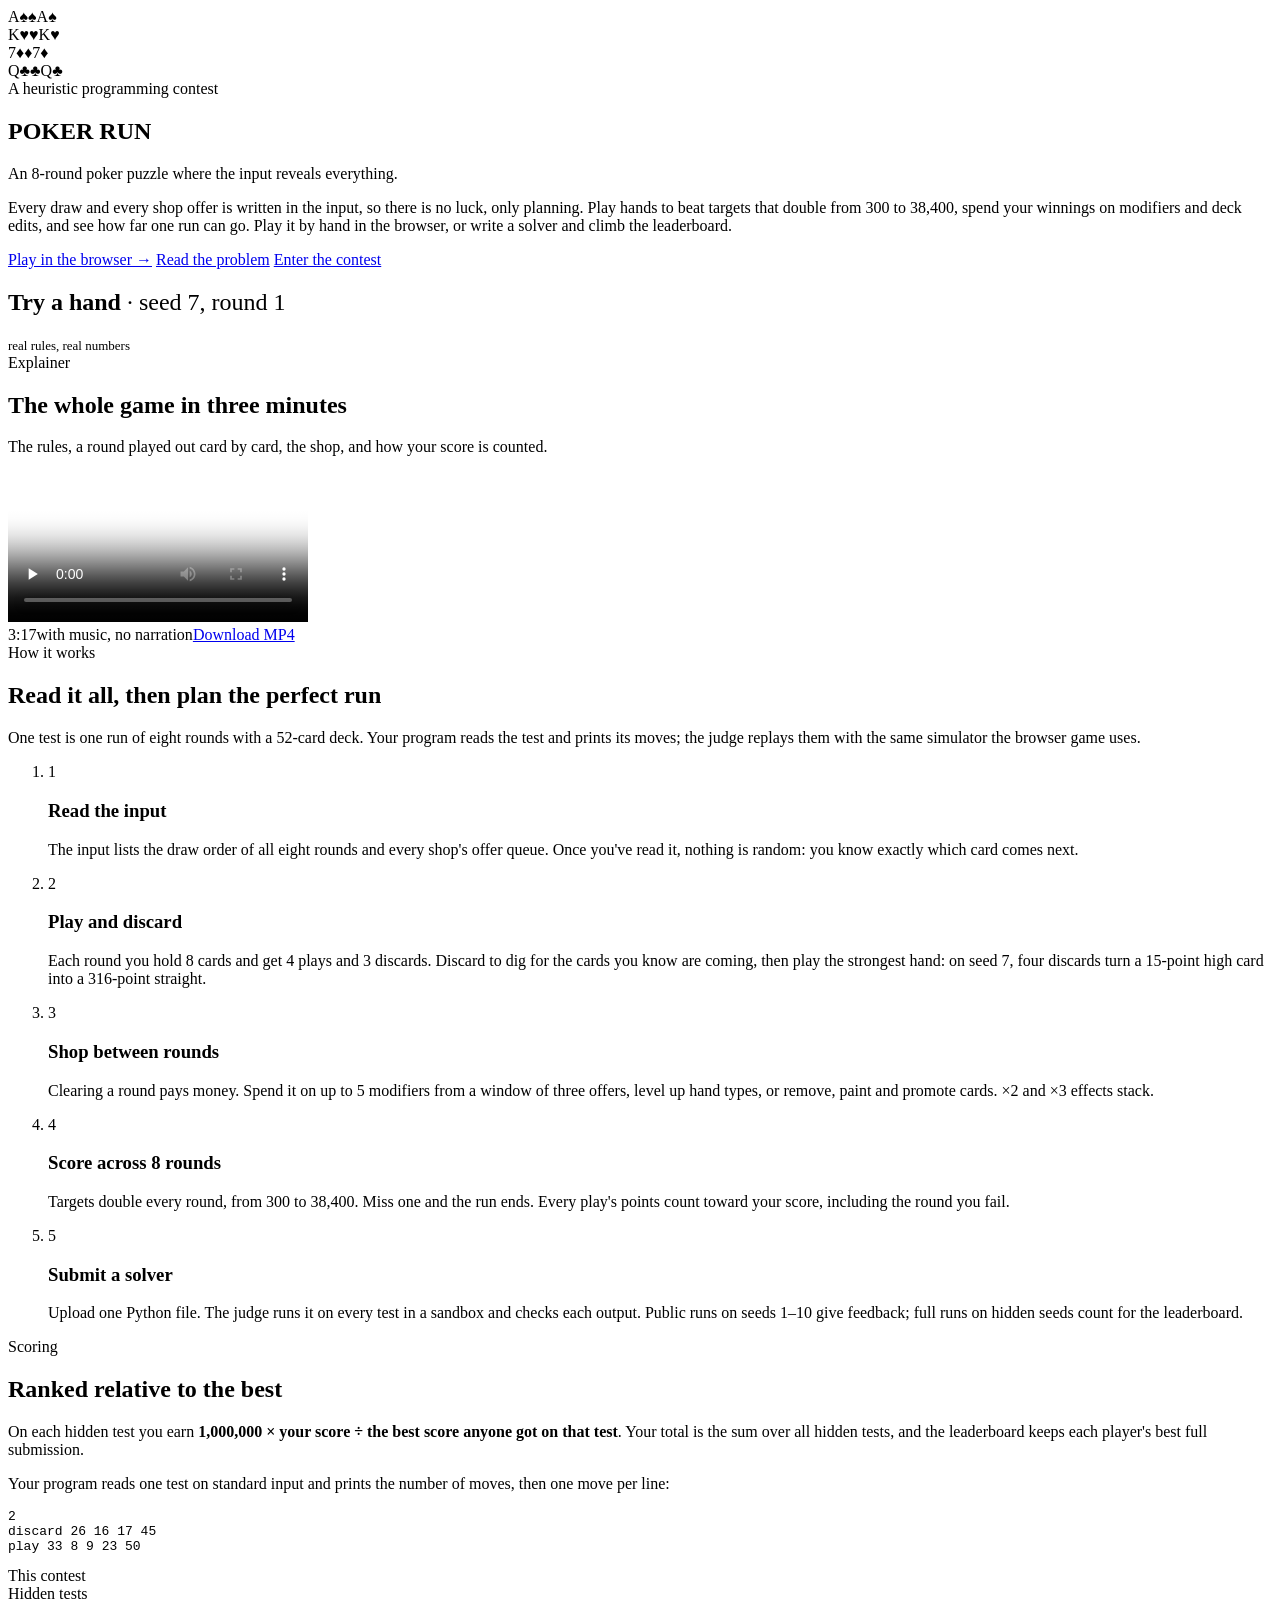
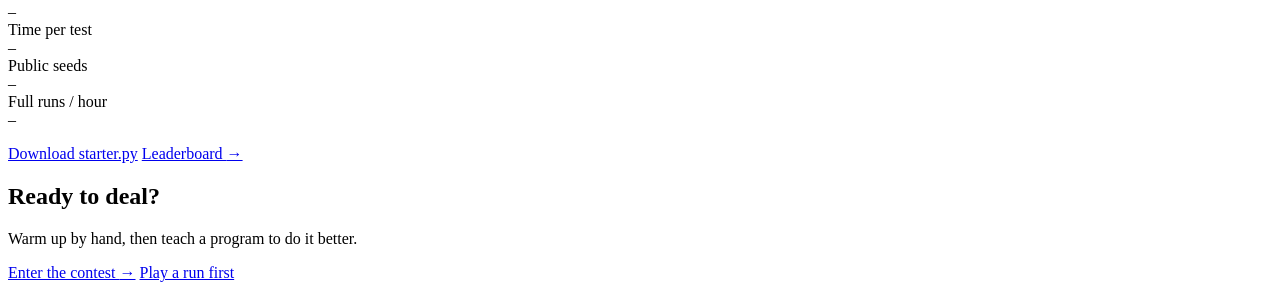
==== platform/site/pages/index.html @ 9c492724 "Add the Poker Run contest platform, website and AWS deploy - platform/server: FastAPI API, SQLite, j" ====
<!doctype html>
<html lang="en">
<head>
<!--#head-->
<title>Poker Run</title>
<meta name="description" content="Poker Run: an 8-round poker puzzle where the input reveals everything. Play it by hand or write a solver and climb the leaderboard.">
<script>
/* Intro guard: cover the page before first paint only when the intro will play.
   If intro.js never runs, the cover removes itself after 3.5 s. */
(function () {
  try {
    var q = /[?&]intro=1/.test(location.search);
    var seen = false; try { seen = sessionStorage.getItem("pr-intro") === "1"; } catch (e) {}
    var rm = window.matchMedia && matchMedia("(prefers-reduced-motion: reduce)").matches;
    if ((q || !seen) && !rm) {
      document.documentElement.classList.add("intro-on");
      window.__introFailsafe = setTimeout(function () { document.documentElement.classList.remove("intro-on"); }, 3500);
    }
  } catch (e) {}
})();
</script>
<script defer src="/play/engine.js"></script>
<script defer src="/assets/landing.js"></script>
<script defer src="/assets/intro.js"></script>
</head>
<body>
<!--#nav:home-->
<main id="main">
  <section class="hero" id="hero">
    <div class="hero-glow" aria-hidden="true"></div>
    <div class="hero-deco" aria-hidden="true">
      <div class="card deco d1" data-speed="0.22" data-rot="-14"><span class="tl">A<i>♠︎</i></span><span class="mid">♠︎</span><span class="br">A<i>♠︎</i></span></div>
      <div class="card red deco d2" data-speed="-0.12" data-rot="11"><span class="tl">K<i>♥︎</i></span><span class="mid">♥︎</span><span class="br">K<i>♥︎</i></span></div>
      <div class="card red deco d3" data-speed="0.34" data-rot="-6"><span class="tl">7<i>♦︎</i></span><span class="mid">♦︎</span><span class="br">7<i>♦︎</i></span></div>
      <div class="card deco d4" data-speed="0.16" data-rot="18"><span class="tl">Q<i>♣︎</i></span><span class="mid">♣︎</span><span class="br">Q<i>♣︎</i></span></div>
    </div>
    <div class="wrap">
      <div class="hero-copy">
        <span class="eyebrow" id="contest-name">A heuristic programming contest</span>
        <h1>POKER <b>RUN</b></h1>
        <p class="tagline">An 8-round poker puzzle where the input reveals everything.</p>
        <p class="pitch">Every draw and every shop offer is written in the input, so there is no luck, only planning.
          Play hands to beat targets that double from 300 to 38,400, spend your winnings on modifiers and deck edits,
          and see how far one run can go. Play it by hand in the browser, or write a solver and climb the leaderboard.</p>
        <div class="btn-row">
          <a class="btn primary lg" href="/play/">Play in the browser <span class="arrow" aria-hidden="true">→</span></a>
          <a class="btn lg" href="/problem/">Read the problem</a>
          <a class="btn lg" href="/contest/">Enter the contest</a>
        </div>
        <div class="status-line" id="contest-status"></div>
      </div>

      <section class="demo" id="demo" aria-labelledby="demo-title">
        <div class="demo-head">
          <h2 id="demo-title">Try a hand <span class="muted" id="demo-seed" style="font-weight:500">· seed 7, round 1</span></h2>
          <span class="muted" style="font-size:13px">real rules, real numbers</span>
        </div>
        <div id="demo-body">
          <noscript><p class="muted">The interactive demo needs JavaScript. You can still <a href="/play/">open the full game</a>.</p></noscript>
        </div>
      </section>
    </div>
  </section>

  <section class="section" id="video" aria-labelledby="video-title">
    <div class="wrap">
      <span class="eyebrow">Explainer</span>
      <h2 class="big" id="video-title">The whole game in three minutes</h2>
      <p class="lead">The rules, a round played out card by card, the shop, and how your score is counted.</p>
      <div class="video-frame">
        <video controls preload="none" playsinline poster="/assets/poster.jpg" aria-label="Poker Run explainer video">
          <source src="/media/poker_run_explainer.webm" type="video/webm">
          <source src="/media/poker_run_explainer.mp4" type="video/mp4">
          Your browser can't play this video. <a href="/media/poker_run_explainer.mp4">Download the MP4</a>.
        </video>
      </div>
      <div class="video-meta"><span>3:17</span><span>with music, no narration</span><a href="/media/poker_run_explainer.mp4" download>Download MP4</a></div>
    </div>
  </section>

  <section class="section story" id="how" aria-labelledby="how-title">
    <div class="wrap">
      <span class="eyebrow">How it works</span>
      <h2 class="big" id="how-title">Read it all, then plan the perfect run</h2>
      <p class="lead">One test is one run of eight rounds with a 52-card deck. Your program reads the test and prints its moves; the judge replays them with the same simulator the browser game uses.</p>
      <div class="story-grid">
        <div class="story-visual" id="story-visual" data-step="1" aria-hidden="true">
          <div class="scene s1"></div><div class="scene s2"></div><div class="scene s3"></div><div class="scene s4"></div><div class="scene s5"></div>
          <div class="story-dots"><i></i><i></i><i></i><i></i><i></i></div>
        </div>
        <ol class="story-steps">
          <li class="story-step active" data-step="1"><div class="n">1</div><h3>Read the input</h3><p>The input lists the draw order of all eight rounds and every shop's offer queue. Once you've read it, nothing is random: you know exactly which card comes next.</p></li>
          <li class="story-step" data-step="2"><div class="n">2</div><h3>Play and discard</h3><p>Each round you hold 8 cards and get 4 plays and 3 discards. Discard to dig for the cards you know are coming, then play the strongest hand: on seed 7, four discards turn a 15-point high card into a 316-point straight.</p></li>
          <li class="story-step" data-step="3"><div class="n">3</div><h3>Shop between rounds</h3><p>Clearing a round pays money. Spend it on up to 5 modifiers from a window of three offers, level up hand types, or remove, paint and promote cards. ×2 and ×3 effects stack.</p></li>
          <li class="story-step" data-step="4"><div class="n">4</div><h3>Score across 8 rounds</h3><p>Targets double every round, from 300 to 38,400. Miss one and the run ends. Every play's points count toward your score, including the round you fail.</p></li>
          <li class="story-step" data-step="5"><div class="n">5</div><h3>Submit a solver</h3><p>Upload one Python file. The judge runs it on every test in a sandbox and checks each output. Public runs on seeds 1–10 give feedback; full runs on hidden seeds count for the leaderboard.</p></li>
        </ol>
      </div>
    </div>
  </section>

  <section class="section" id="scoring" aria-labelledby="scoring-title">
    <div class="wrap split">
      <div>
        <span class="eyebrow">Scoring</span>
        <h2 class="big" id="scoring-title">Ranked relative to the best</h2>
        <p class="lead" style="margin-bottom:14px">On each hidden test you earn <b>1,000,000 × your score ÷ the best score anyone got on that test</b>. Your total is the sum over all hidden tests, and the leaderboard keeps each player's best full submission.</p>
        <p class="muted">Your program reads one test on standard input and prints the number of moves, then one move per line:</p>
        <pre class="snippet" aria-label="Example output"><span class="tok-num">2</span>
<span class="tok-kw">discard</span> 26 16 17 45
<span class="tok-kw">play</span> 33 8 9 23 50</pre>
      </div>
      <div class="panel">
        <div class="section-title">This contest</div>
        <div class="facts" id="facts">
          <div class="fact"><div class="k">Hidden tests</div><div class="v" data-fact="hidden_count">–</div></div>
          <div class="fact"><div class="k">Time per test</div><div class="v" data-fact="time_limit">–</div></div>
          <div class="fact"><div class="k">Public seeds</div><div class="v" data-fact="public_seeds">–</div></div>
          <div class="fact"><div class="k">Full runs / hour</div><div class="v" data-fact="full_per_hour">–</div></div>
        </div>
        <div class="btn-row" style="margin-top:16px">
          <a class="btn primary" href="/downloads/starter.py" download>Download starter.py</a>
          <a class="btn" href="/contest/leaderboard/">Leaderboard <span class="arrow" aria-hidden="true">→</span></a>
        </div>
      </div>
    </div>
  </section>

  <section class="section" aria-label="Get started">
    <div class="wrap">
      <div class="cta-band">
        <h2>Ready to deal?</h2>
        <p>Warm up by hand, then teach a program to do it better.</p>
        <div class="btn-row">
          <a class="btn primary lg" href="/contest/">Enter the contest <span class="arrow" aria-hidden="true">→</span></a>
          <a class="btn lg" href="/play/">Play a run first</a>
        </div>
      </div>
    </div>
  </section>
</main>
<!--#footer-->
</body>
</html>
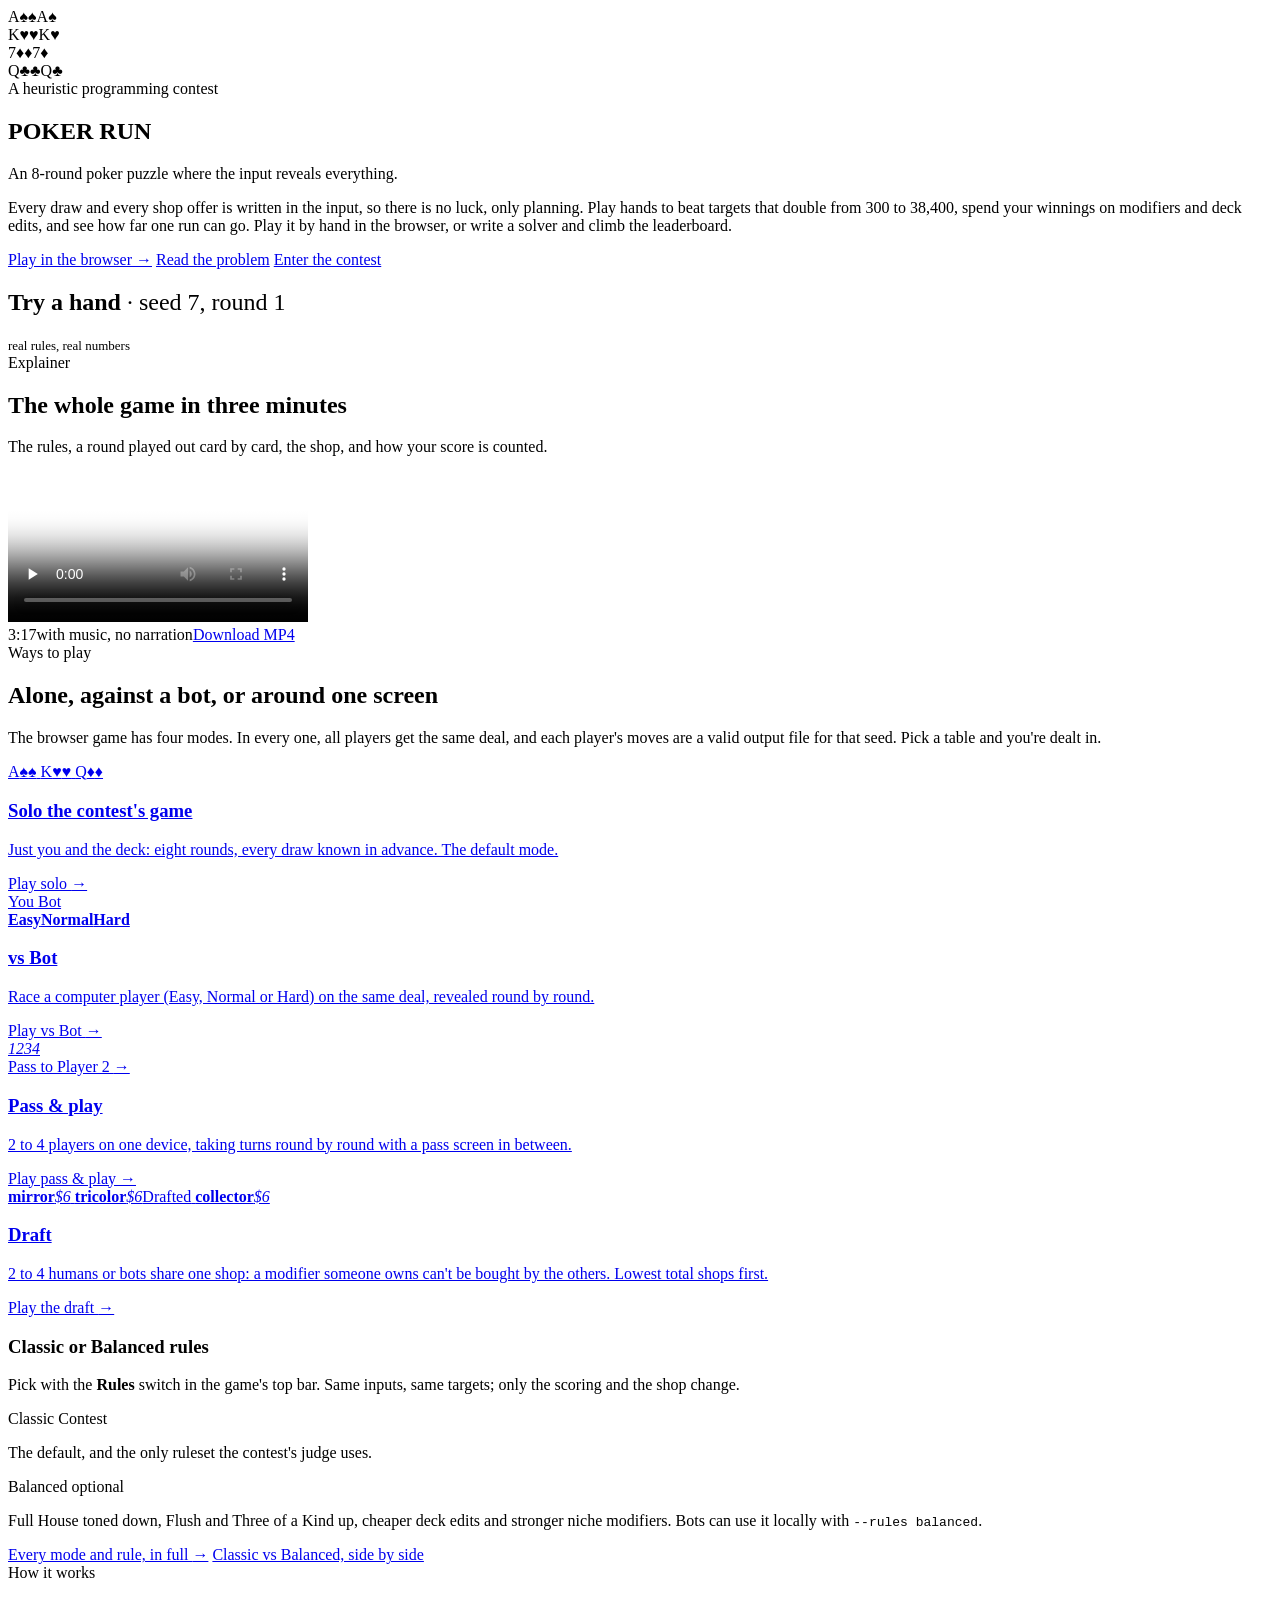
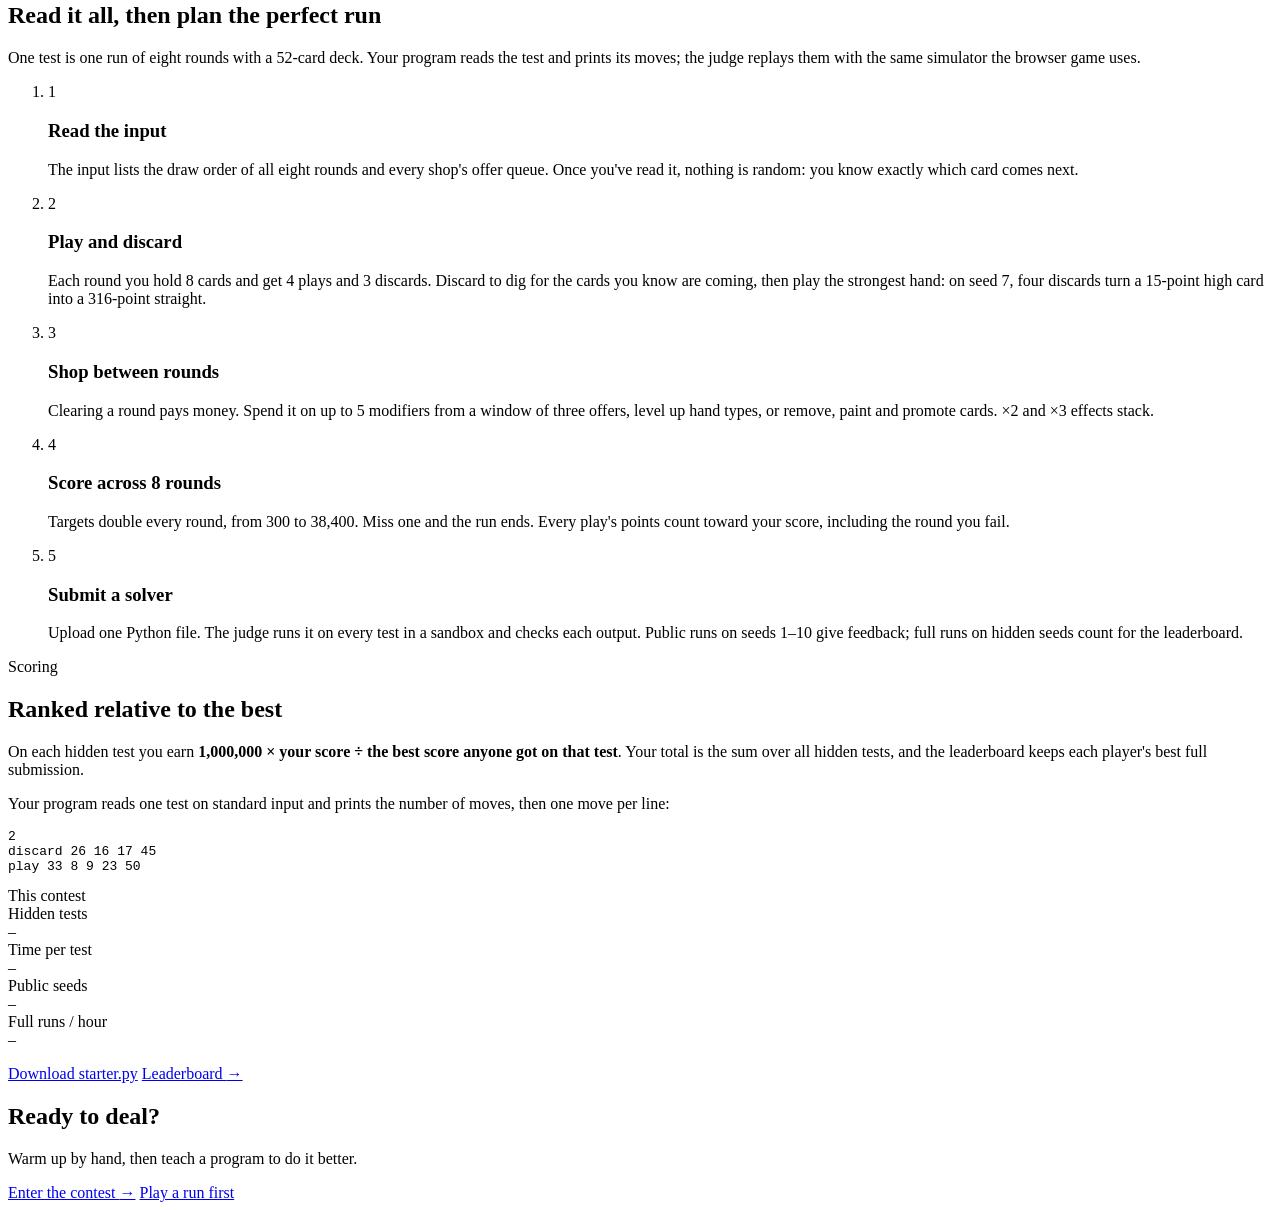
==== commit f250af22: "Show the game modes and balanced rules on the website - Landing: a "Ways to play" section with Solo," ====
--- a/platform/site/pages/index.html
+++ b/platform/site/pages/index.html
@@ -78,6 +78,83 @@
     </div>
   </section>
 
+  <section class="section ways" id="ways" aria-labelledby="ways-title">
+    <div class="wrap">
+      <span class="eyebrow">Ways to play</span>
+      <h2 class="big" id="ways-title">Alone, against a bot, or around one screen</h2>
+      <p class="lead">The browser game has four modes. In every one, all players get the same deal, and each player's moves are a valid output file for that seed. Pick a table and you're dealt in.</p>
+      <div class="modes-grid">
+        <a class="mode-card" href="/play/#mode=solo" style="--accent:#f2c14e" data-reveal>
+          <div class="mode-vis vis-solo" aria-hidden="true">
+            <span class="fan" style="--r:-14deg;--x:-34px"><span class="card mini"><span class="tl">A<i>♠︎</i></span><span class="mid">♠︎</span></span></span>
+            <span class="fan" style="--r:0deg;--x:0px;--y:-6px"><span class="card mini red"><span class="tl">K<i>♥︎</i></span><span class="mid">♥︎</span></span></span>
+            <span class="fan" style="--r:14deg;--x:34px"><span class="card mini red"><span class="tl">Q<i>♦︎</i></span><span class="mid">♦︎</span></span></span>
+          </div>
+          <div class="mode-body">
+            <h3>Solo <span class="mode-tag">the contest's game</span></h3>
+            <p>Just you and the deck: eight rounds, every draw known in advance. The default mode.</p>
+          </div>
+          <span class="mode-go">Play solo <span class="arrow" aria-hidden="true">→</span></span>
+        </a>
+        <a class="mode-card" href="/play/#mode=bot" style="--accent:#6fd0e0" data-reveal>
+          <div class="mode-vis vis-bot" aria-hidden="true">
+            <div class="race">
+              <span class="who" style="--pc:#f2c14e">You</span><span class="lane"><i style="--w:.72"></i></span>
+              <span class="who" style="--pc:#6fd0e0">Bot</span><span class="lane"><i style="--w:.58"></i></span>
+            </div>
+            <div class="levels"><b>Easy</b><b class="on">Normal</b><b>Hard</b></div>
+          </div>
+          <div class="mode-body">
+            <h3>vs Bot</h3>
+            <p>Race a computer player (Easy, Normal or Hard) on the same deal, revealed round by round.</p>
+          </div>
+          <span class="mode-go">Play vs Bot <span class="arrow" aria-hidden="true">→</span></span>
+        </a>
+        <a class="mode-card" href="/play/#mode=hotseat" style="--accent:#f08a76" data-reveal>
+          <div class="mode-vis vis-hotseat" aria-hidden="true">
+            <div class="seats"><i style="--pc:#f2c14e;--k:0">1</i><i style="--pc:#6fd0e0;--k:1">2</i><i style="--pc:#f08a76;--k:2">3</i><i style="--pc:#b8a4f4;--k:3">4</i></div>
+            <span class="pass">Pass to Player 2 <b>→</b></span>
+          </div>
+          <div class="mode-body">
+            <h3>Pass &amp; play</h3>
+            <p>2 to 4 players on one device, taking turns round by round with a pass screen in between.</p>
+          </div>
+          <span class="mode-go">Play pass &amp; play <span class="arrow" aria-hidden="true">→</span></span>
+        </a>
+        <a class="mode-card" href="/play/#mode=draft" style="--accent:#b8a4f4" data-reveal>
+          <div class="mode-vis vis-draft" aria-hidden="true">
+            <span class="offer" style="--i:0"><b>mirror</b><em>$6</em></span>
+            <span class="offer taken" style="--i:1"><b>tricolor</b><em>$6</em><span class="stamp">Drafted</span></span>
+            <span class="offer" style="--i:2"><b>collector</b><em>$6</em></span>
+          </div>
+          <div class="mode-body">
+            <h3>Draft</h3>
+            <p>2 to 4 humans or bots share one shop: a modifier someone owns can't be bought by the others. Lowest total shops first.</p>
+          </div>
+          <span class="mode-go">Play the draft <span class="arrow" aria-hidden="true">→</span></span>
+        </a>
+      </div>
+      <div class="rules-strip" data-reveal>
+        <div class="rs-head">
+          <h3>Classic or Balanced rules</h3>
+          <p>Pick with the <b>Rules</b> switch in the game's top bar. Same inputs, same targets; only the scoring and the shop change.</p>
+        </div>
+        <div class="rs-opt">
+          <div class="rs-name">Classic <span class="badge-contest">Contest</span></div>
+          <p>The default, and the only ruleset the contest's judge uses.</p>
+        </div>
+        <div class="rs-opt alt">
+          <div class="rs-name">Balanced <span class="mode-tag">optional</span></div>
+          <p>Full House toned down, Flush and Three of a Kind up, cheaper deck edits and stronger niche modifiers. Bots can use it locally with <code>--rules balanced</code>.</p>
+        </div>
+      </div>
+      <div class="btn-row ways-more">
+        <a class="btn" href="/modes/">Every mode and rule, in full <span class="arrow" aria-hidden="true">→</span></a>
+        <a class="btn ghost" href="/modes/#every-difference-from-classic">Classic vs Balanced, side by side</a>
+      </div>
+    </div>
+  </section>
+
   <section class="section story" id="how" aria-labelledby="how-title">
     <div class="wrap">
       <span class="eyebrow">How it works</span>
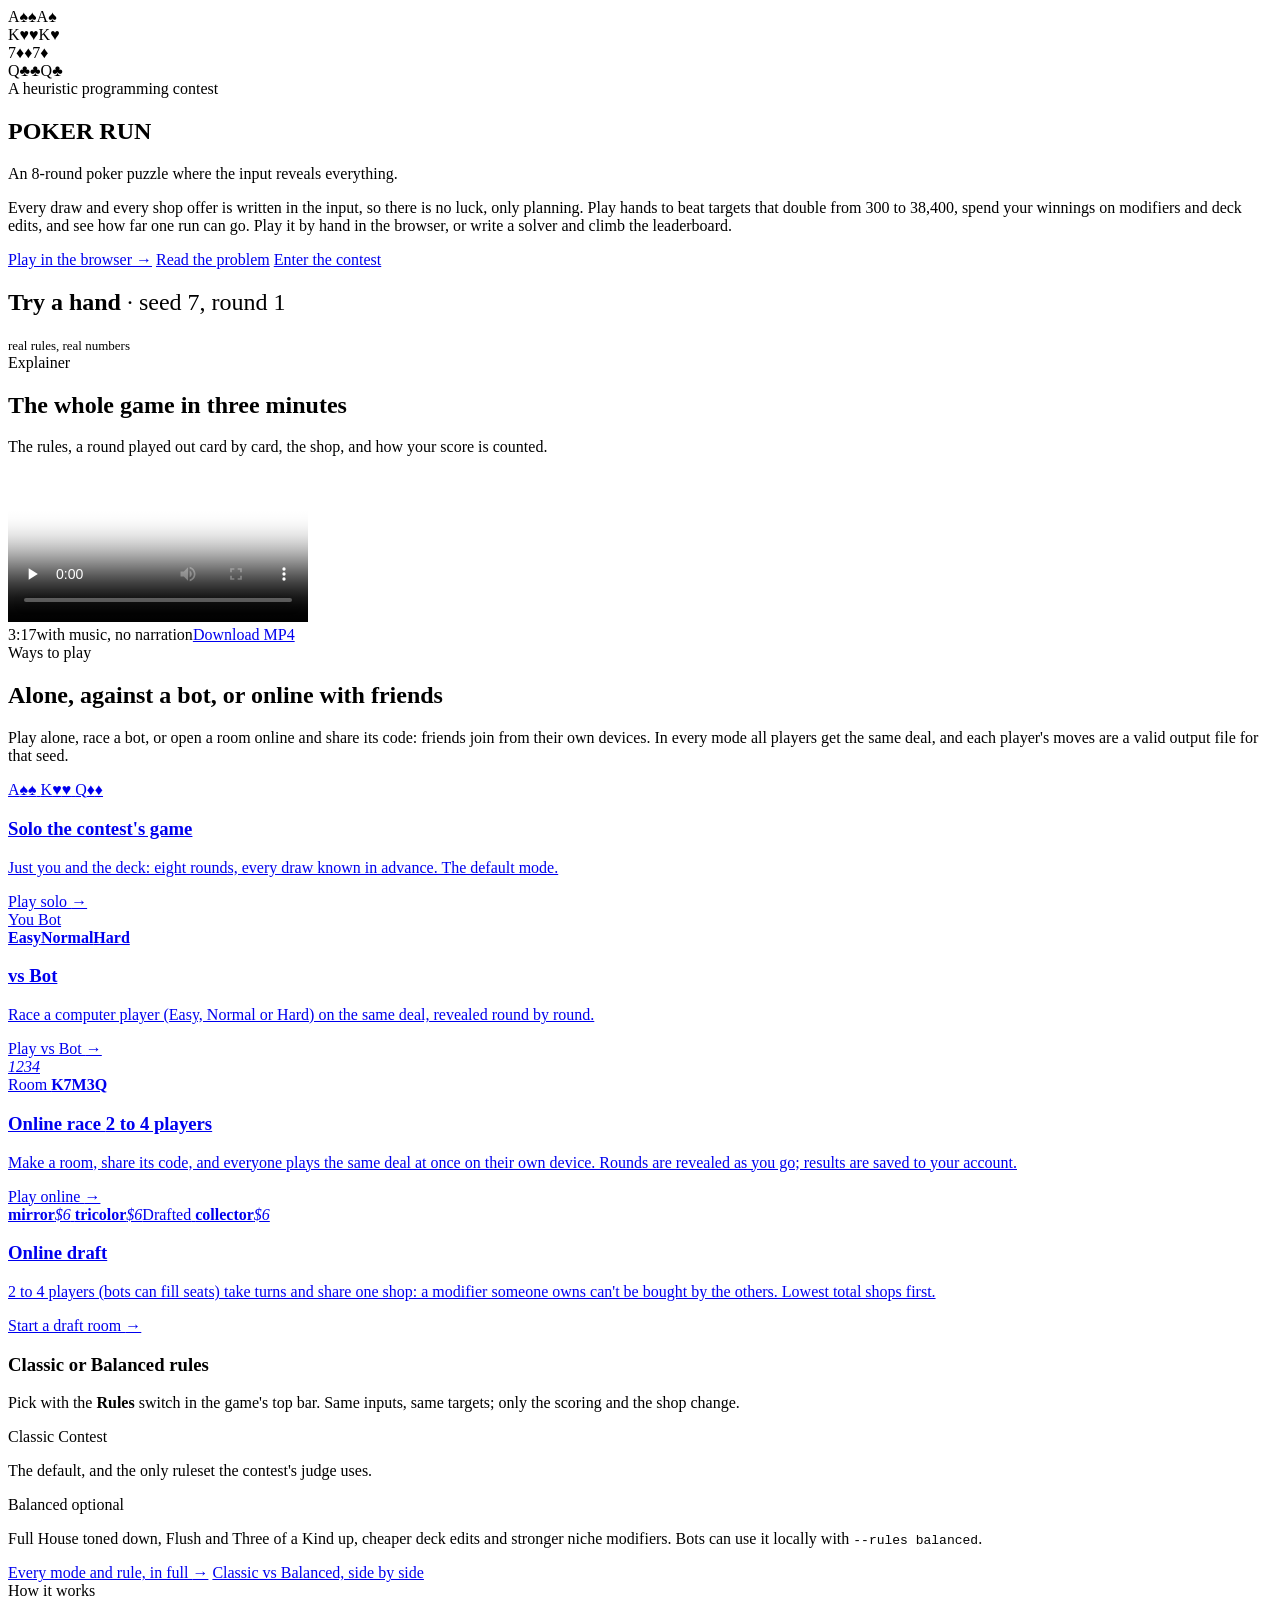
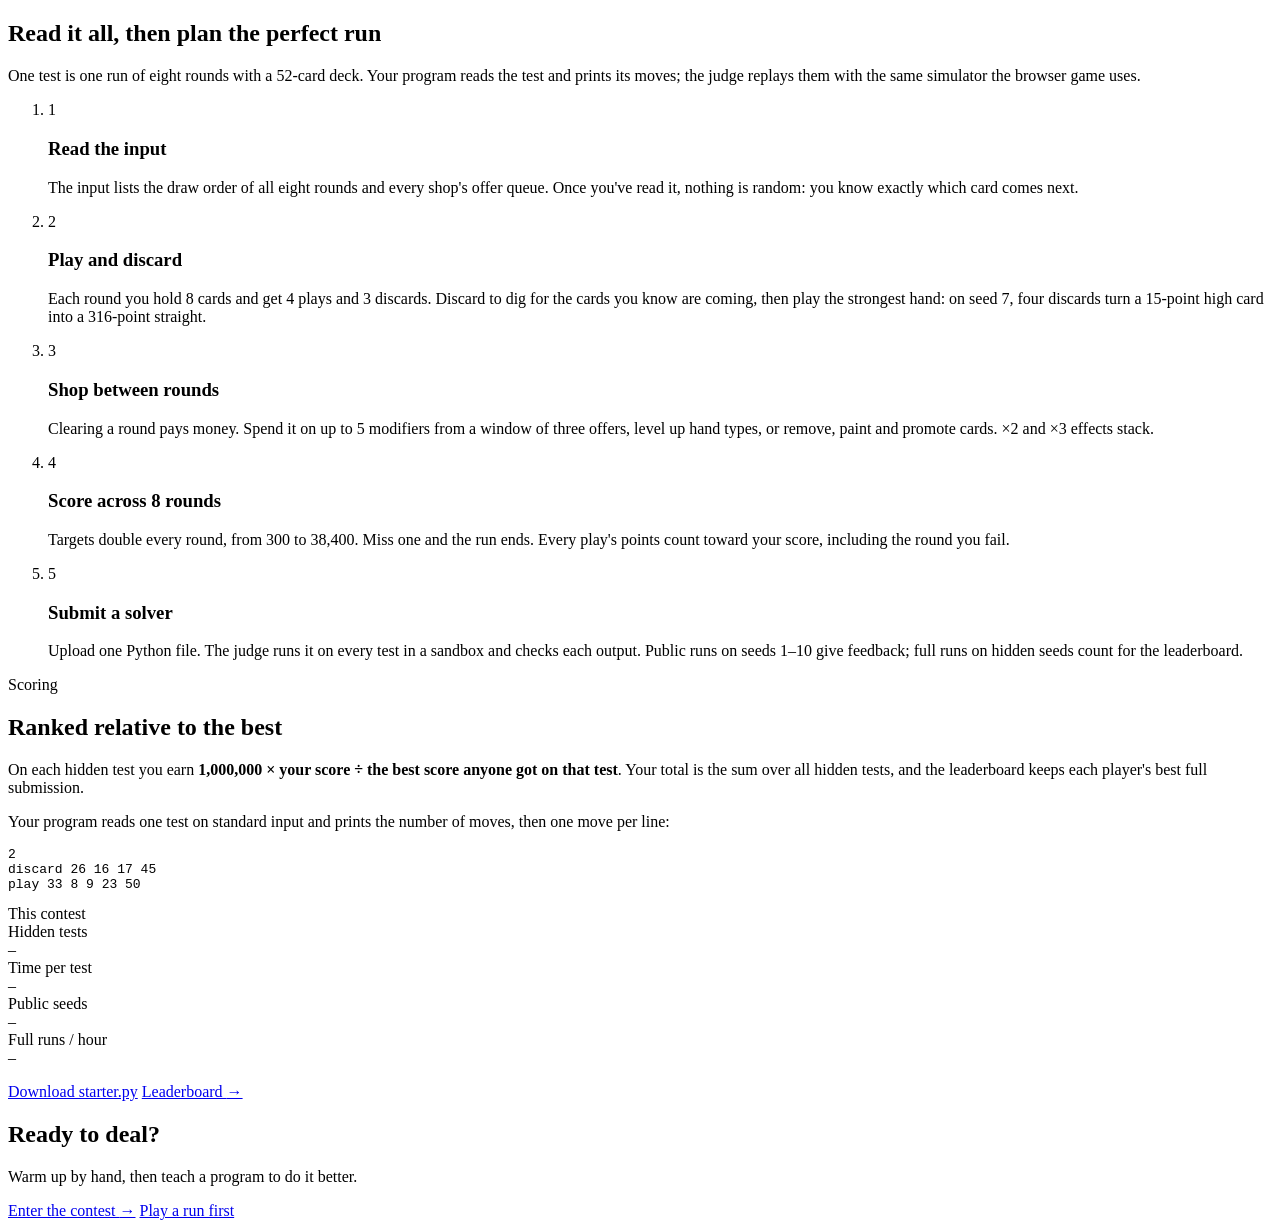
==== commit 15c49993: "Online multiplayer: rooms with a code, live turns, results saved to accounts Players on separate dev" ====
--- a/platform/site/pages/index.html
+++ b/platform/site/pages/index.html
@@ -81,8 +81,8 @@
   <section class="section ways" id="ways" aria-labelledby="ways-title">
     <div class="wrap">
       <span class="eyebrow">Ways to play</span>
-      <h2 class="big" id="ways-title">Alone, against a bot, or around one screen</h2>
-      <p class="lead">The browser game has four modes. In every one, all players get the same deal, and each player's moves are a valid output file for that seed. Pick a table and you're dealt in.</p>
+      <h2 class="big" id="ways-title">Alone, against a bot, or online with friends</h2>
+      <p class="lead">Play alone, race a bot, or open a room online and share its code: friends join from their own devices. In every mode all players get the same deal, and each player's moves are a valid output file for that seed.</p>
       <div class="modes-grid">
         <a class="mode-card" href="/play/#mode=solo" style="--accent:#f2c14e" data-reveal>
           <div class="mode-vis vis-solo" aria-hidden="true">
@@ -110,28 +110,28 @@
           </div>
           <span class="mode-go">Play vs Bot <span class="arrow" aria-hidden="true">→</span></span>
         </a>
-        <a class="mode-card" href="/play/#mode=hotseat" style="--accent:#f08a76" data-reveal>
+        <a class="mode-card" href="/play/#mode=online&amp;create=race" style="--accent:#f08a76" data-reveal>
           <div class="mode-vis vis-hotseat" aria-hidden="true">
             <div class="seats"><i style="--pc:#f2c14e;--k:0">1</i><i style="--pc:#6fd0e0;--k:1">2</i><i style="--pc:#f08a76;--k:2">3</i><i style="--pc:#b8a4f4;--k:3">4</i></div>
-            <span class="pass">Pass to Player 2 <b>→</b></span>
-          </div>
-          <div class="mode-body">
-            <h3>Pass &amp; play</h3>
-            <p>2 to 4 players on one device, taking turns round by round with a pass screen in between.</p>
-          </div>
-          <span class="mode-go">Play pass &amp; play <span class="arrow" aria-hidden="true">→</span></span>
-        </a>
-        <a class="mode-card" href="/play/#mode=draft" style="--accent:#b8a4f4" data-reveal>
+            <span class="pass">Room <b>K7M3Q</b></span>
+          </div>
+          <div class="mode-body">
+            <h3>Online race <span class="mode-tag">2 to 4 players</span></h3>
+            <p>Make a room, share its code, and everyone plays the same deal at once on their own device. Rounds are revealed as you go; results are saved to your account.</p>
+          </div>
+          <span class="mode-go">Play online <span class="arrow" aria-hidden="true">→</span></span>
+        </a>
+        <a class="mode-card" href="/play/#mode=online&amp;create=draft" style="--accent:#b8a4f4" data-reveal>
           <div class="mode-vis vis-draft" aria-hidden="true">
             <span class="offer" style="--i:0"><b>mirror</b><em>$6</em></span>
             <span class="offer taken" style="--i:1"><b>tricolor</b><em>$6</em><span class="stamp">Drafted</span></span>
             <span class="offer" style="--i:2"><b>collector</b><em>$6</em></span>
           </div>
           <div class="mode-body">
-            <h3>Draft</h3>
-            <p>2 to 4 humans or bots share one shop: a modifier someone owns can't be bought by the others. Lowest total shops first.</p>
-          </div>
-          <span class="mode-go">Play the draft <span class="arrow" aria-hidden="true">→</span></span>
+            <h3>Online draft</h3>
+            <p>2 to 4 players (bots can fill seats) take turns and share one shop: a modifier someone owns can't be bought by the others. Lowest total shops first.</p>
+          </div>
+          <span class="mode-go">Start a draft room <span class="arrow" aria-hidden="true">→</span></span>
         </a>
       </div>
       <div class="rules-strip" data-reveal>
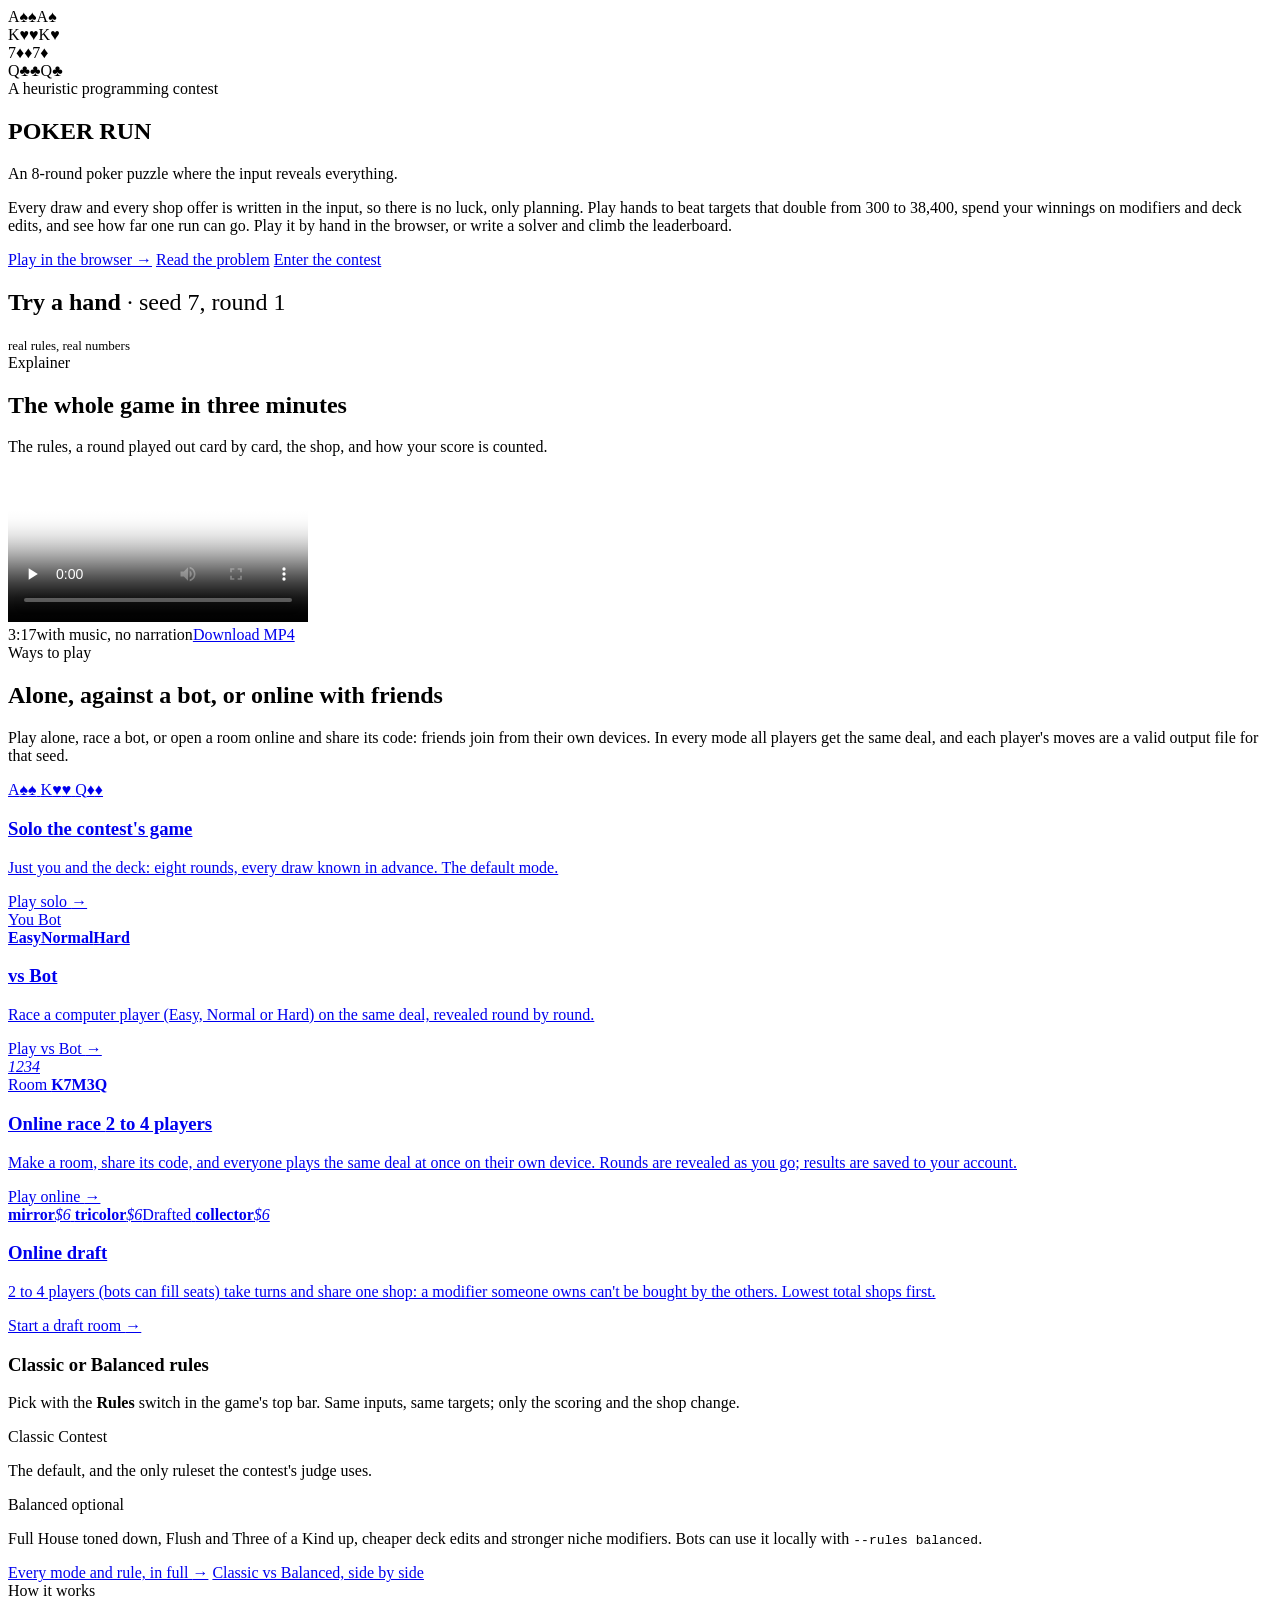
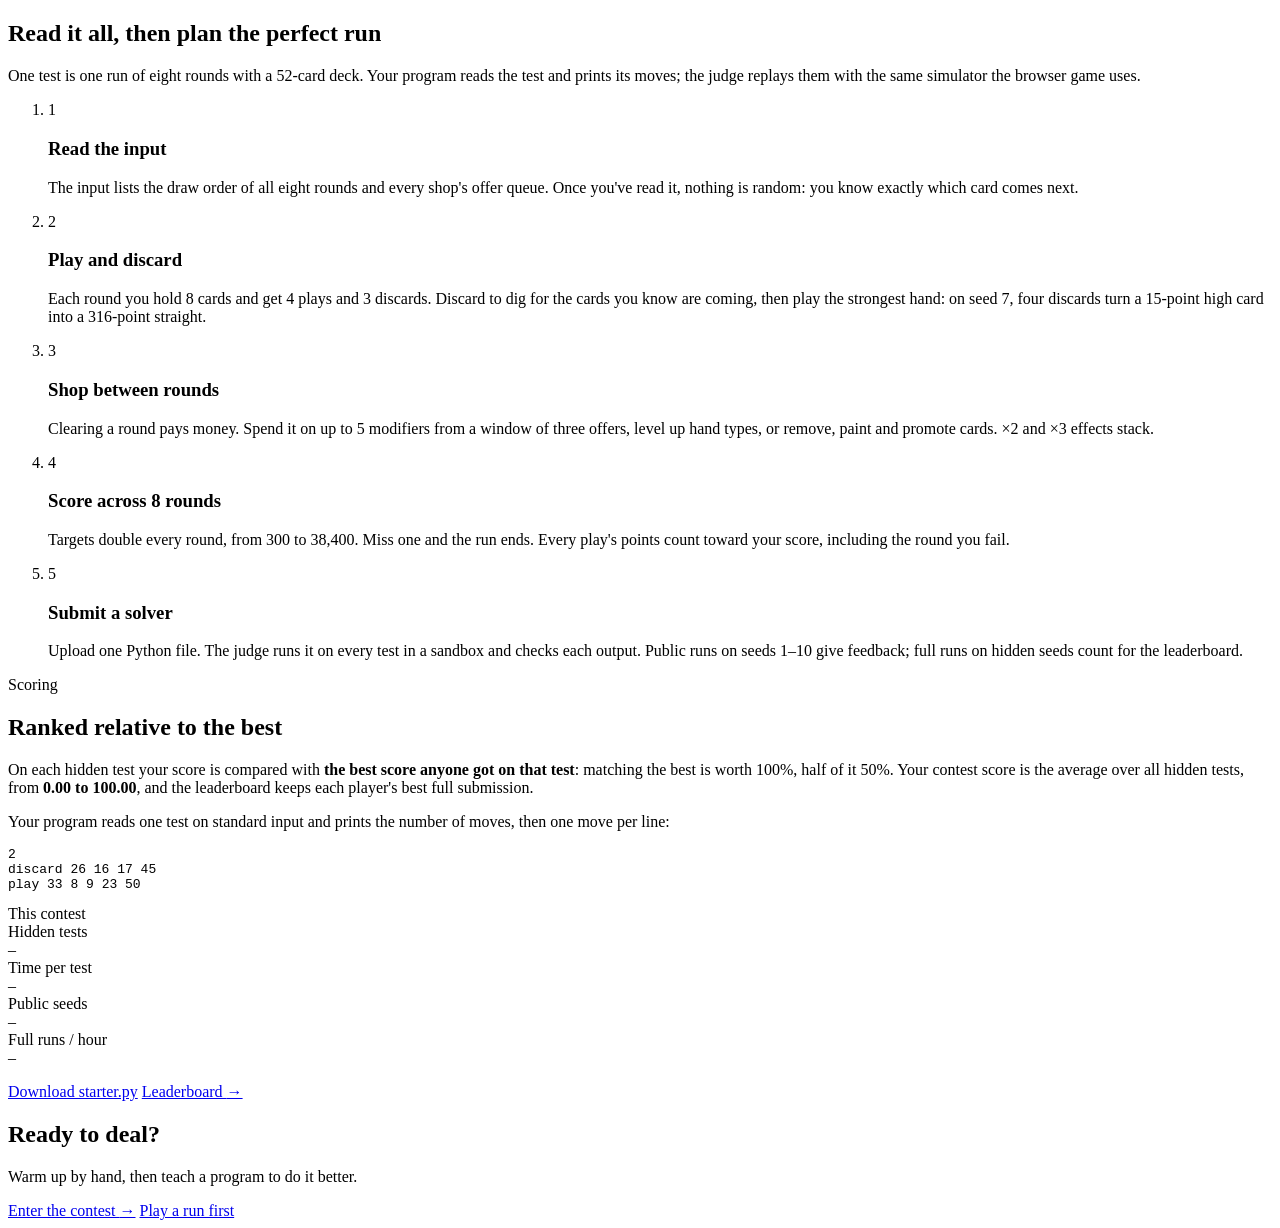
==== commit c0a2b3fe: "Show the contest score as 0-100 (average % of the best on each hidden test) Ranking is unchanged: re" ====
--- a/platform/site/pages/index.html
+++ b/platform/site/pages/index.html
@@ -181,7 +181,7 @@
       <div>
         <span class="eyebrow">Scoring</span>
         <h2 class="big" id="scoring-title">Ranked relative to the best</h2>
-        <p class="lead" style="margin-bottom:14px">On each hidden test you earn <b>1,000,000 × your score ÷ the best score anyone got on that test</b>. Your total is the sum over all hidden tests, and the leaderboard keeps each player's best full submission.</p>
+        <p class="lead" style="margin-bottom:14px">On each hidden test your score is compared with <b>the best score anyone got on that test</b>: matching the best is worth 100%, half of it 50%. Your contest score is the average over all hidden tests, from <b>0.00 to 100.00</b>, and the leaderboard keeps each player's best full submission.</p>
         <p class="muted">Your program reads one test on standard input and prints the number of moves, then one move per line:</p>
         <pre class="snippet" aria-label="Example output"><span class="tok-num">2</span>
 <span class="tok-kw">discard</span> 26 16 17 45
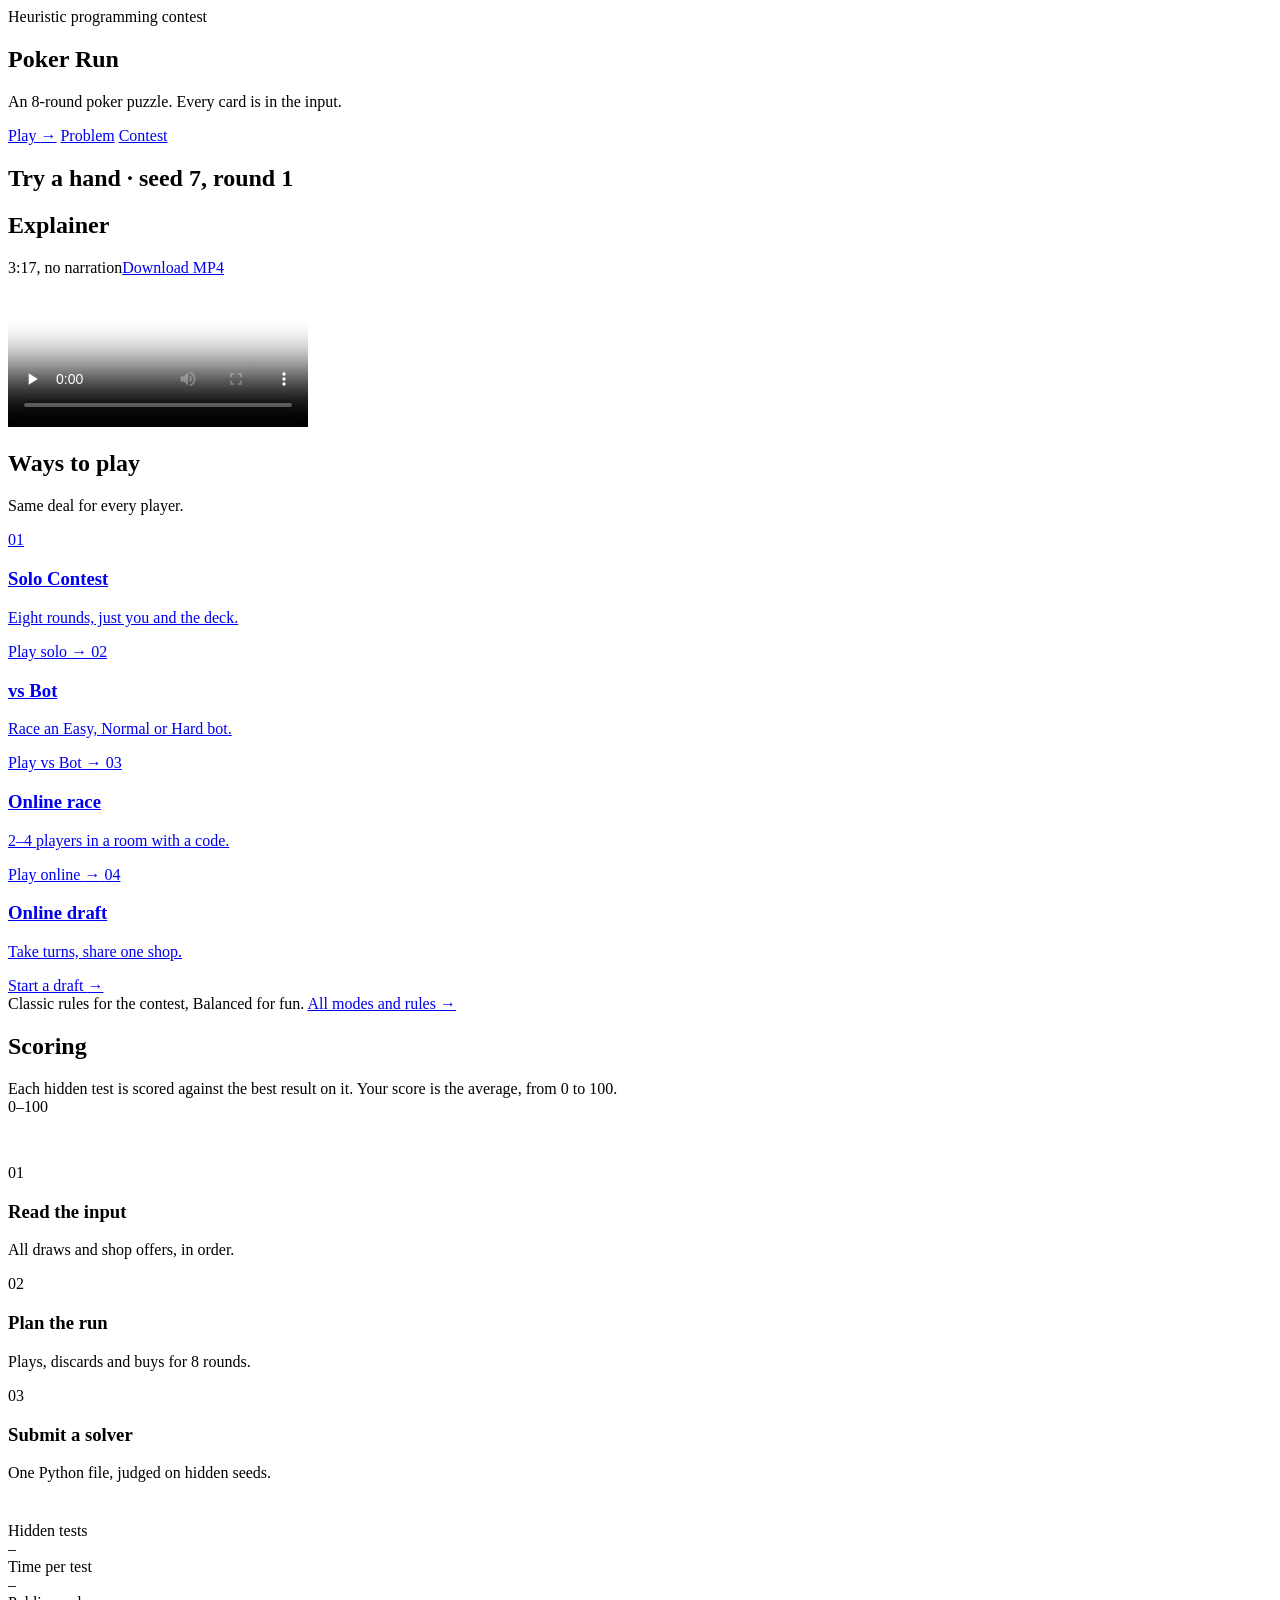
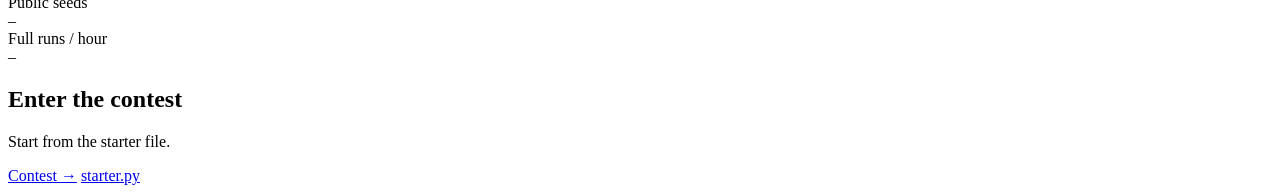
==== commit e0a51e1b: "Redesign the site and game: charcoal theme, one red accent, light type, less text No green, no heavy" ====
--- a/platform/site/pages/index.html
+++ b/platform/site/pages/index.html
@@ -3,10 +3,10 @@
 <head>
 <!--#head-->
 <title>Poker Run</title>
-<meta name="description" content="Poker Run: an 8-round poker puzzle where the input reveals everything. Play it by hand or write a solver and climb the leaderboard.">
+<meta name="description" content="Poker Run: an 8-round poker puzzle with every card known in advance. Play it in the browser or write a solver for the contest.">
 <script>
 /* Intro guard: cover the page before first paint only when the intro will play.
-   If intro.js never runs, the cover removes itself after 3.5 s. */
+   If intro.js never runs, the cover removes itself after 2.5 s. */
 (function () {
   try {
     var q = /[?&]intro=1/.test(location.search);
@@ -14,7 +14,7 @@
     var rm = window.matchMedia && matchMedia("(prefers-reduced-motion: reduce)").matches;
     if ((q || !seen) && !rm) {
       document.documentElement.classList.add("intro-on");
-      window.__introFailsafe = setTimeout(function () { document.documentElement.classList.remove("intro-on"); }, 3500);
+      window.__introFailsafe = setTimeout(function () { document.documentElement.classList.remove("intro-on"); }, 2500);
     }
   } catch (e) {}
 })();
@@ -27,36 +27,25 @@
 <!--#nav:home-->
 <main id="main">
   <section class="hero" id="hero">
-    <div class="hero-glow" aria-hidden="true"></div>
-    <div class="hero-deco" aria-hidden="true">
-      <div class="card deco d1" data-speed="0.22" data-rot="-14"><span class="tl">A<i>♠︎</i></span><span class="mid">♠︎</span><span class="br">A<i>♠︎</i></span></div>
-      <div class="card red deco d2" data-speed="-0.12" data-rot="11"><span class="tl">K<i>♥︎</i></span><span class="mid">♥︎</span><span class="br">K<i>♥︎</i></span></div>
-      <div class="card red deco d3" data-speed="0.34" data-rot="-6"><span class="tl">7<i>♦︎</i></span><span class="mid">♦︎</span><span class="br">7<i>♦︎</i></span></div>
-      <div class="card deco d4" data-speed="0.16" data-rot="18"><span class="tl">Q<i>♣︎</i></span><span class="mid">♣︎</span><span class="br">Q<i>♣︎</i></span></div>
-    </div>
     <div class="wrap">
       <div class="hero-copy">
-        <span class="eyebrow" id="contest-name">A heuristic programming contest</span>
-        <h1>POKER <b>RUN</b></h1>
-        <p class="tagline">An 8-round poker puzzle where the input reveals everything.</p>
-        <p class="pitch">Every draw and every shop offer is written in the input, so there is no luck, only planning.
-          Play hands to beat targets that double from 300 to 38,400, spend your winnings on modifiers and deck edits,
-          and see how far one run can go. Play it by hand in the browser, or write a solver and climb the leaderboard.</p>
+        <span class="eyebrow" id="contest-name">Heuristic programming contest</span>
+        <h1>Poker Run</h1>
+        <p class="tagline">An 8-round poker puzzle. Every card is in the input.</p>
         <div class="btn-row">
-          <a class="btn primary lg" href="/play/">Play in the browser <span class="arrow" aria-hidden="true">→</span></a>
-          <a class="btn lg" href="/problem/">Read the problem</a>
-          <a class="btn lg" href="/contest/">Enter the contest</a>
+          <a class="btn primary lg" href="/play/">Play <span class="arrow" aria-hidden="true">→</span></a>
+          <a class="btn lg" href="/problem/">Problem</a>
+          <a class="btn lg" href="/contest/">Contest</a>
         </div>
         <div class="status-line" id="contest-status"></div>
       </div>
 
       <section class="demo" id="demo" aria-labelledby="demo-title">
         <div class="demo-head">
-          <h2 id="demo-title">Try a hand <span class="muted" id="demo-seed" style="font-weight:500">· seed 7, round 1</span></h2>
-          <span class="muted" style="font-size:13px">real rules, real numbers</span>
+          <h2 id="demo-title">Try a hand <span class="muted" id="demo-seed">· seed 7, round 1</span></h2>
         </div>
         <div id="demo-body">
-          <noscript><p class="muted">The interactive demo needs JavaScript. You can still <a href="/play/">open the full game</a>.</p></noscript>
+          <noscript><p class="muted">The demo needs JavaScript. <a href="/play/">Open the game</a>.</p></noscript>
         </div>
       </section>
     </div>
@@ -64,9 +53,10 @@
 
   <section class="section" id="video" aria-labelledby="video-title">
     <div class="wrap">
-      <span class="eyebrow">Explainer</span>
-      <h2 class="big" id="video-title">The whole game in three minutes</h2>
-      <p class="lead">The rules, a round played out card by card, the shop, and how your score is counted.</p>
+      <div class="sec-head">
+        <h2 class="big" id="video-title">Explainer</h2>
+        <div class="video-meta" style="margin:0"><span>3:17, no narration</span><a href="/media/poker_run_explainer.mp4" download>Download MP4</a></div>
+      </div>
       <div class="video-frame">
         <video controls preload="none" playsinline poster="/assets/poster.jpg" aria-label="Poker Run explainer video">
           <source src="/media/poker_run_explainer.webm" type="video/webm">
@@ -74,131 +64,67 @@
           Your browser can't play this video. <a href="/media/poker_run_explainer.mp4">Download the MP4</a>.
         </video>
       </div>
-      <div class="video-meta"><span>3:17</span><span>with music, no narration</span><a href="/media/poker_run_explainer.mp4" download>Download MP4</a></div>
     </div>
   </section>
 
-  <section class="section ways" id="ways" aria-labelledby="ways-title">
+  <section class="section" id="ways" aria-labelledby="ways-title">
     <div class="wrap">
-      <span class="eyebrow">Ways to play</span>
-      <h2 class="big" id="ways-title">Alone, against a bot, or online with friends</h2>
-      <p class="lead">Play alone, race a bot, or open a room online and share its code: friends join from their own devices. In every mode all players get the same deal, and each player's moves are a valid output file for that seed.</p>
+      <div class="sec-head">
+        <h2 class="big" id="ways-title">Ways to play</h2>
+        <p class="lead">Same deal for every player.</p>
+      </div>
       <div class="modes-grid">
-        <a class="mode-card" href="/play/#mode=solo" style="--accent:#f2c14e" data-reveal>
-          <div class="mode-vis vis-solo" aria-hidden="true">
-            <span class="fan" style="--r:-14deg;--x:-34px"><span class="card mini"><span class="tl">A<i>♠︎</i></span><span class="mid">♠︎</span></span></span>
-            <span class="fan" style="--r:0deg;--x:0px;--y:-6px"><span class="card mini red"><span class="tl">K<i>♥︎</i></span><span class="mid">♥︎</span></span></span>
-            <span class="fan" style="--r:14deg;--x:34px"><span class="card mini red"><span class="tl">Q<i>♦︎</i></span><span class="mid">♦︎</span></span></span>
-          </div>
-          <div class="mode-body">
-            <h3>Solo <span class="mode-tag">the contest's game</span></h3>
-            <p>Just you and the deck: eight rounds, every draw known in advance. The default mode.</p>
-          </div>
+        <a class="mode-card" href="/play/#mode=solo" data-reveal>
+          <span class="glyph" aria-hidden="true">01</span>
+          <h3>Solo <span class="mode-tag">Contest</span></h3>
+          <p>Eight rounds, just you and the deck.</p>
           <span class="mode-go">Play solo <span class="arrow" aria-hidden="true">→</span></span>
         </a>
-        <a class="mode-card" href="/play/#mode=bot" style="--accent:#6fd0e0" data-reveal>
-          <div class="mode-vis vis-bot" aria-hidden="true">
-            <div class="race">
-              <span class="who" style="--pc:#f2c14e">You</span><span class="lane"><i style="--w:.72"></i></span>
-              <span class="who" style="--pc:#6fd0e0">Bot</span><span class="lane"><i style="--w:.58"></i></span>
-            </div>
-            <div class="levels"><b>Easy</b><b class="on">Normal</b><b>Hard</b></div>
-          </div>
-          <div class="mode-body">
-            <h3>vs Bot</h3>
-            <p>Race a computer player (Easy, Normal or Hard) on the same deal, revealed round by round.</p>
-          </div>
+        <a class="mode-card" href="/play/#mode=bot" data-reveal>
+          <span class="glyph" aria-hidden="true">02</span>
+          <h3>vs Bot</h3>
+          <p>Race an Easy, Normal or Hard bot.</p>
           <span class="mode-go">Play vs Bot <span class="arrow" aria-hidden="true">→</span></span>
         </a>
-        <a class="mode-card" href="/play/#mode=online&amp;create=race" style="--accent:#f08a76" data-reveal>
-          <div class="mode-vis vis-hotseat" aria-hidden="true">
-            <div class="seats"><i style="--pc:#f2c14e;--k:0">1</i><i style="--pc:#6fd0e0;--k:1">2</i><i style="--pc:#f08a76;--k:2">3</i><i style="--pc:#b8a4f4;--k:3">4</i></div>
-            <span class="pass">Room <b>K7M3Q</b></span>
-          </div>
-          <div class="mode-body">
-            <h3>Online race <span class="mode-tag">2 to 4 players</span></h3>
-            <p>Make a room, share its code, and everyone plays the same deal at once on their own device. Rounds are revealed as you go; results are saved to your account.</p>
-          </div>
+        <a class="mode-card" href="/play/#mode=online&amp;create=race" data-reveal>
+          <span class="glyph" aria-hidden="true">03</span>
+          <h3>Online race</h3>
+          <p>2–4 players in a room with a code.</p>
           <span class="mode-go">Play online <span class="arrow" aria-hidden="true">→</span></span>
         </a>
-        <a class="mode-card" href="/play/#mode=online&amp;create=draft" style="--accent:#b8a4f4" data-reveal>
-          <div class="mode-vis vis-draft" aria-hidden="true">
-            <span class="offer" style="--i:0"><b>mirror</b><em>$6</em></span>
-            <span class="offer taken" style="--i:1"><b>tricolor</b><em>$6</em><span class="stamp">Drafted</span></span>
-            <span class="offer" style="--i:2"><b>collector</b><em>$6</em></span>
-          </div>
-          <div class="mode-body">
-            <h3>Online draft</h3>
-            <p>2 to 4 players (bots can fill seats) take turns and share one shop: a modifier someone owns can't be bought by the others. Lowest total shops first.</p>
-          </div>
-          <span class="mode-go">Start a draft room <span class="arrow" aria-hidden="true">→</span></span>
+        <a class="mode-card" href="/play/#mode=online&amp;create=draft" data-reveal>
+          <span class="glyph" aria-hidden="true">04</span>
+          <h3>Online draft</h3>
+          <p>Take turns, share one shop.</p>
+          <span class="mode-go">Start a draft <span class="arrow" aria-hidden="true">→</span></span>
         </a>
       </div>
-      <div class="rules-strip" data-reveal>
-        <div class="rs-head">
-          <h3>Classic or Balanced rules</h3>
-          <p>Pick with the <b>Rules</b> switch in the game's top bar. Same inputs, same targets; only the scoring and the shop change.</p>
-        </div>
-        <div class="rs-opt">
-          <div class="rs-name">Classic <span class="badge-contest">Contest</span></div>
-          <p>The default, and the only ruleset the contest's judge uses.</p>
-        </div>
-        <div class="rs-opt alt">
-          <div class="rs-name">Balanced <span class="mode-tag">optional</span></div>
-          <p>Full House toned down, Flush and Three of a Kind up, cheaper deck edits and stronger niche modifiers. Bots can use it locally with <code>--rules balanced</code>.</p>
-        </div>
-      </div>
-      <div class="btn-row ways-more">
-        <a class="btn" href="/modes/">Every mode and rule, in full <span class="arrow" aria-hidden="true">→</span></a>
-        <a class="btn ghost" href="/modes/#every-difference-from-classic">Classic vs Balanced, side by side</a>
-      </div>
-    </div>
-  </section>
-
-  <section class="section story" id="how" aria-labelledby="how-title">
-    <div class="wrap">
-      <span class="eyebrow">How it works</span>
-      <h2 class="big" id="how-title">Read it all, then plan the perfect run</h2>
-      <p class="lead">One test is one run of eight rounds with a 52-card deck. Your program reads the test and prints its moves; the judge replays them with the same simulator the browser game uses.</p>
-      <div class="story-grid">
-        <div class="story-visual" id="story-visual" data-step="1" aria-hidden="true">
-          <div class="scene s1"></div><div class="scene s2"></div><div class="scene s3"></div><div class="scene s4"></div><div class="scene s5"></div>
-          <div class="story-dots"><i></i><i></i><i></i><i></i><i></i></div>
-        </div>
-        <ol class="story-steps">
-          <li class="story-step active" data-step="1"><div class="n">1</div><h3>Read the input</h3><p>The input lists the draw order of all eight rounds and every shop's offer queue. Once you've read it, nothing is random: you know exactly which card comes next.</p></li>
-          <li class="story-step" data-step="2"><div class="n">2</div><h3>Play and discard</h3><p>Each round you hold 8 cards and get 4 plays and 3 discards. Discard to dig for the cards you know are coming, then play the strongest hand: on seed 7, four discards turn a 15-point high card into a 316-point straight.</p></li>
-          <li class="story-step" data-step="3"><div class="n">3</div><h3>Shop between rounds</h3><p>Clearing a round pays money. Spend it on up to 5 modifiers from a window of three offers, level up hand types, or remove, paint and promote cards. ×2 and ×3 effects stack.</p></li>
-          <li class="story-step" data-step="4"><div class="n">4</div><h3>Score across 8 rounds</h3><p>Targets double every round, from 300 to 38,400. Miss one and the run ends. Every play's points count toward your score, including the round you fail.</p></li>
-          <li class="story-step" data-step="5"><div class="n">5</div><h3>Submit a solver</h3><p>Upload one Python file. The judge runs it on every test in a sandbox and checks each output. Public runs on seeds 1–10 give feedback; full runs on hidden seeds count for the leaderboard.</p></li>
-        </ol>
+      <div class="ways-more">
+        <span>Classic rules for the contest, Balanced for fun.</span>
+        <a href="/modes/">All modes and rules <span aria-hidden="true">→</span></a>
       </div>
     </div>
   </section>
 
   <section class="section" id="scoring" aria-labelledby="scoring-title">
-    <div class="wrap split">
-      <div>
-        <span class="eyebrow">Scoring</span>
-        <h2 class="big" id="scoring-title">Ranked relative to the best</h2>
-        <p class="lead" style="margin-bottom:14px">On each hidden test your score is compared with <b>the best score anyone got on that test</b>: matching the best is worth 100%, half of it 50%. Your contest score is the average over all hidden tests, from <b>0.00 to 100.00</b>, and the leaderboard keeps each player's best full submission.</p>
-        <p class="muted">Your program reads one test on standard input and prints the number of moves, then one move per line:</p>
-        <pre class="snippet" aria-label="Example output"><span class="tok-num">2</span>
-<span class="tok-kw">discard</span> 26 16 17 45
-<span class="tok-kw">play</span> 33 8 9 23 50</pre>
+    <div class="wrap">
+      <div class="split">
+        <div>
+          <h2 class="big" id="scoring-title">Scoring</h2>
+          <p class="lead" style="margin-bottom:0">Each hidden test is scored against the best result on it. Your score is the average, from 0 to 100.</p>
+        </div>
+        <div class="score-big" aria-hidden="true">0<span>–</span>100</div>
       </div>
-      <div class="panel">
-        <div class="section-title">This contest</div>
-        <div class="facts" id="facts">
-          <div class="fact"><div class="k">Hidden tests</div><div class="v" data-fact="hidden_count">–</div></div>
-          <div class="fact"><div class="k">Time per test</div><div class="v" data-fact="time_limit">–</div></div>
-          <div class="fact"><div class="k">Public seeds</div><div class="v" data-fact="public_seeds">–</div></div>
-          <div class="fact"><div class="k">Full runs / hour</div><div class="v" data-fact="full_per_hour">–</div></div>
-        </div>
-        <div class="btn-row" style="margin-top:16px">
-          <a class="btn primary" href="/downloads/starter.py" download>Download starter.py</a>
-          <a class="btn" href="/contest/leaderboard/">Leaderboard <span class="arrow" aria-hidden="true">→</span></a>
-        </div>
+      <ol class="steps" style="list-style:none;padding:0;margin:48px 0 40px">
+        <li class="step"><div class="n">01</div><h3>Read the input</h3><p>All draws and shop offers, in order.</p></li>
+        <li class="step"><div class="n">02</div><h3>Plan the run</h3><p>Plays, discards and buys for 8 rounds.</p></li>
+        <li class="step"><div class="n">03</div><h3>Submit a solver</h3><p>One Python file, judged on hidden seeds.</p></li>
+      </ol>
+      <div class="facts line" id="facts">
+        <div class="fact"><div class="k">Hidden tests</div><div class="v" data-fact="hidden_count">–</div></div>
+        <div class="fact"><div class="k">Time per test</div><div class="v" data-fact="time_limit">–</div></div>
+        <div class="fact"><div class="k">Public seeds</div><div class="v" data-fact="public_seeds">–</div></div>
+        <div class="fact"><div class="k">Full runs / hour</div><div class="v" data-fact="full_per_hour">–</div></div>
       </div>
     </div>
   </section>
@@ -206,11 +132,13 @@
   <section class="section" aria-label="Get started">
     <div class="wrap">
       <div class="cta-band">
-        <h2>Ready to deal?</h2>
-        <p>Warm up by hand, then teach a program to do it better.</p>
+        <div>
+          <h2>Enter the contest</h2>
+          <p>Start from the starter file.</p>
+        </div>
         <div class="btn-row">
-          <a class="btn primary lg" href="/contest/">Enter the contest <span class="arrow" aria-hidden="true">→</span></a>
-          <a class="btn lg" href="/play/">Play a run first</a>
+          <a class="btn primary lg" href="/contest/">Contest <span class="arrow" aria-hidden="true">→</span></a>
+          <a class="btn lg" href="/downloads/starter.py" download>starter.py</a>
         </div>
       </div>
     </div>
